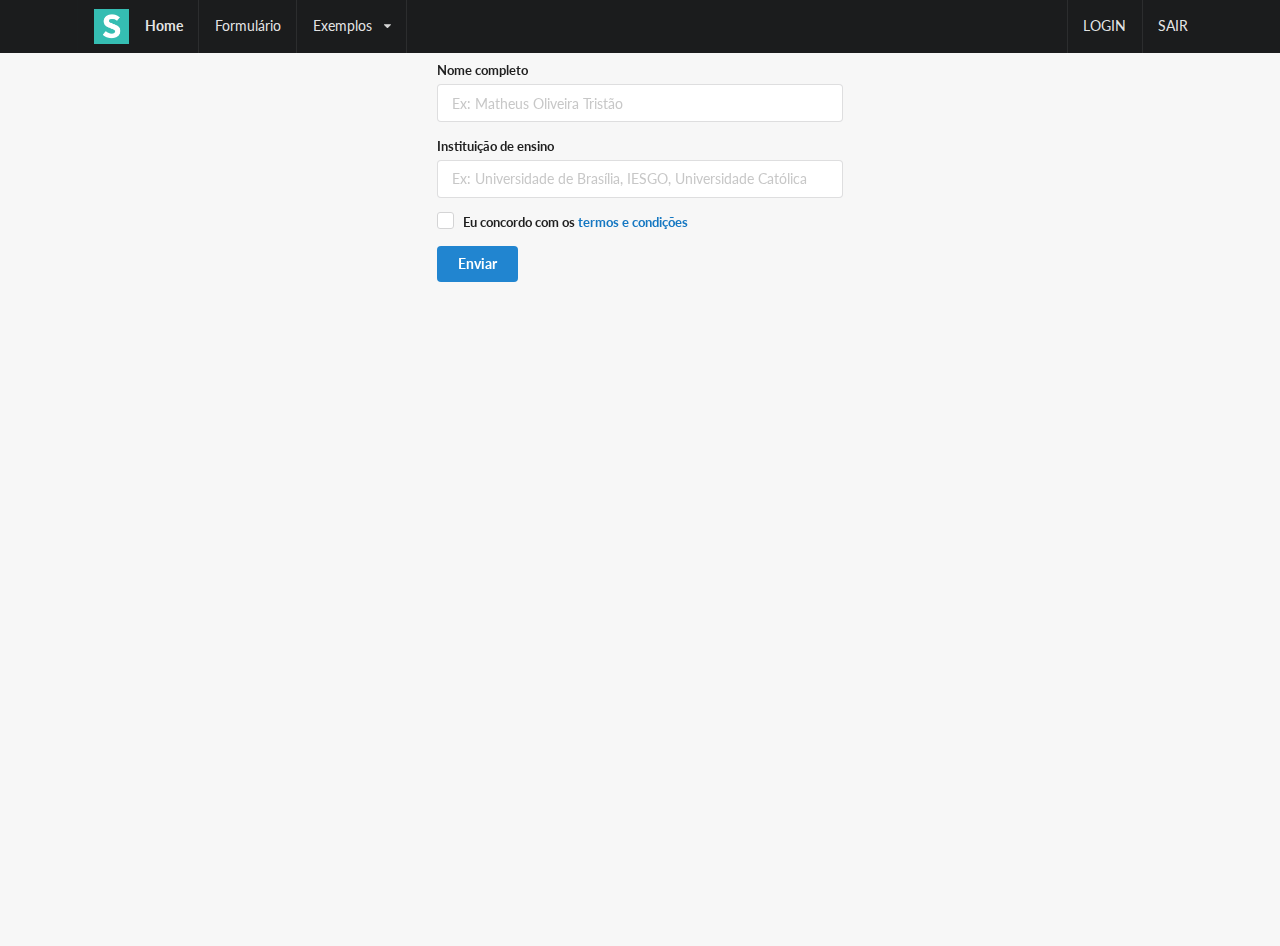
==== exemplo_final/formulario.html @ 2e66889d "Formulário inicial" ====
<!DOCTYPE html>

<html>
    <head>
        <title>Aula Front End</title> <!-- Tag obrigatória com o título da página -->
        <meta charset="UTF-8"> <!-- Codificação  UTF-8, aceita acentuação -->
        <link rel="shortcut icon" href="images/logo.png"> <!-- Coloca uma imagem ao lado do título -->
        <meta name="viewport" content="width=device-width, initial-scale=1.0">

        <!-- JQuery -->
        <script src="libs/jquery-3.1.0.min.js"></script>

        <!-- Semantic UI -->
        <link rel="stylesheet" type="text/css" href="libs/semantic/semantic.min.css">
        <script src="libs/semantic/semantic.min.js"></script>

        <link rel="stylesheet" type="text/css" href="css/style.css"> 

        <script src="js/script.js"></script>

    </head>
    <body>

        <header>
            <!-- 
                top: deixa no topo
                fixed: deixa fixo, de modo que sempre aparece, até quando o scroll é deslizado para baixo
                inverted: deixa o fundo preto e a letra branca
            -->
            <nav id="computerTabletMenu" class="ui top fixed inverted menu">
                <div class="ui container"> <!-- semantic faz o elemento com ui container ocupar 1127px e centralizado numa tela grande-->
                    <a href="index.html" class="header item">
                        <img class="logo" alt="logo semantic-ui" src="images/logo.png">
                        Home
                    </a>
                    <a href="formulario.html" class="item">Formulário</a>
                    <!-- 
                        simple permite que o dropdown abra sem javascript
                    -->
                    <div class="ui simple dropdown item">
                        Exemplos <i class="dropdown icon"></i>
                        <nav class="menu">
                            <a class="item" href="#">Cards</a>
                            <a class="item" href="#">Link Item</a>
                        </nav>
                    </div>
                    <nav class="right menu">
                        <a id="loginBtn" href="#" class="item">LOGIN</a>
                        <a href="index.html" class="item">SAIR</a>
                    </nav>
                </div>
            </nav>

            <nav id='mobileMenu' class="ui top fixed menu">
                <a class="item">
                    <i class="sidebar icon"></i>
                    Menu
                </a>
            </nav>

        </header>

        <main class="ui container">
            <section class="ui stackable grid">

                <div class="centered row">
                    <section class="six wide column">

                        <form class="ui form">
                            <div class="field">
                                <label>Nome completo</label>
                                <input type="text" name="nome" placeholder="Ex: Matheus Oliveira Tristão">
                            </div>
                            <div class="field">
                                <label>Instituição de ensino</label>
                                <input type="text" name="last-name" placeholder="Ex: Universidade de Brasília, IESGO, Universidade Católica">
                            </div>
                            <div class="field">
                                <div class="ui checkbox" style="float: left">
                                    <input type="checkbox">
                                </div>
                                <label>Eu concordo com os <span id="termos">termos e condições</span></label>
                            </div>
                            <button class="ui primary button" type="submit">Enviar</button>
                        </form>
                    </section>
                </div>
            </section>
        </main>

        <aside>
            <!-- 
               labeled icon: deixa os ícones grandes
               left: faz esse menu abrir na esquerda
               vertical: faz os itens do menu aparecerem verticalmente
               sidebar: indica que é essa barra lateral oculta
            -->
            <nav class="ui inverted labeled icon left vertical sidebar menu">
                <a class="item">
                    <i class="home icon"></i>
                    Home
                </a>
                <a class="item">
                    <i class="block layout icon"></i>
                    Formulário
                </a>
                <a class="item">
                    <i class="users icon"></i>
                    Cards
                </a>
                <a class="item">
                    <i class="check circle icon"></i>
                    LOGIN
                </a>
                <a class="item">
                    <i class="remove circle icon"></i>
                    SAIR
                </a>
            </nav>
        </aside>


        <footer>

        </footer>


    </body>

</html>
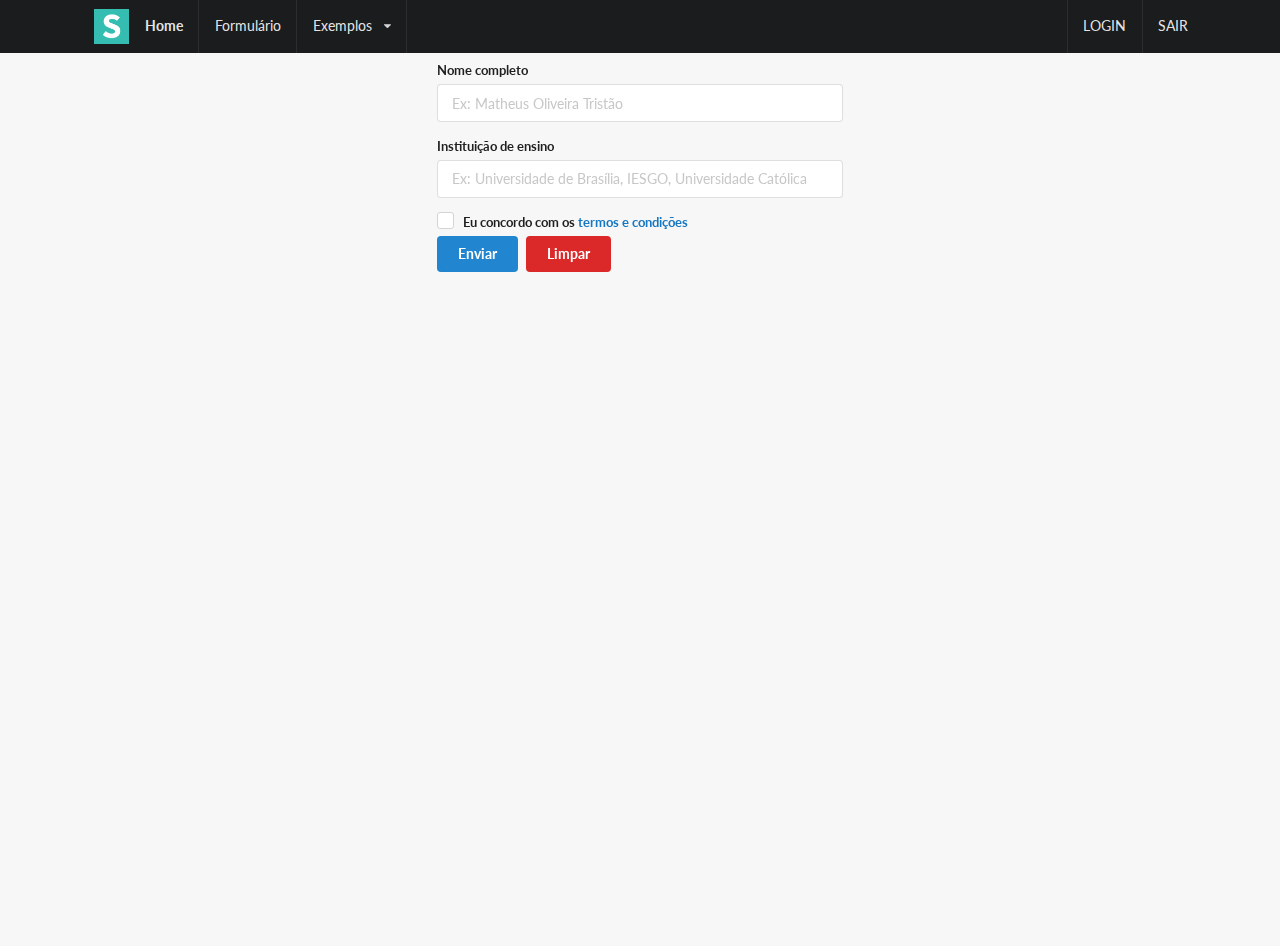
==== commit d18ab920: "Formulário com requisição AJAX" ====
--- a/exemplo_final/formulario.html
+++ b/exemplo_final/formulario.html
@@ -66,14 +66,14 @@
                 <div class="centered row">
                     <section class="six wide column">
 
-                        <form class="ui form">
+                        <form id="formulario" class="ui form">
                             <div class="field">
                                 <label>Nome completo</label>
                                 <input type="text" name="nome" placeholder="Ex: Matheus Oliveira Tristão">
                             </div>
                             <div class="field">
                                 <label>Instituição de ensino</label>
-                                <input type="text" name="last-name" placeholder="Ex: Universidade de Brasília, IESGO, Universidade Católica">
+                                <input type="text" name="ensino" placeholder="Ex: Universidade de Brasília, IESGO, Universidade Católica">
                             </div>
                             <div class="field">
                                 <div class="ui checkbox" style="float: left">
@@ -81,9 +81,21 @@
                                 </div>
                                 <label>Eu concordo com os <span id="termos">termos e condições</span></label>
                             </div>
-                            <button class="ui primary button" type="submit">Enviar</button>
                         </form>
+                        <button id="submit" class="ui primary button" type="submit">Enviar</button>
+                        <button id="limpar" class="ui negative button" type="submit">Limpar</button>
                     </section>
+                </div>
+            </section>
+
+            <section class="ui modal">
+                <div class="header">Termos e condições</div>
+                <div class="content">
+                    <ul>
+                        <li>Exemplo de condição</li>
+                        <li>Exemplo de condição</li>
+                        <li>Exemplo de condição</li>
+                    </ul>
                 </div>
             </section>
         </main>
